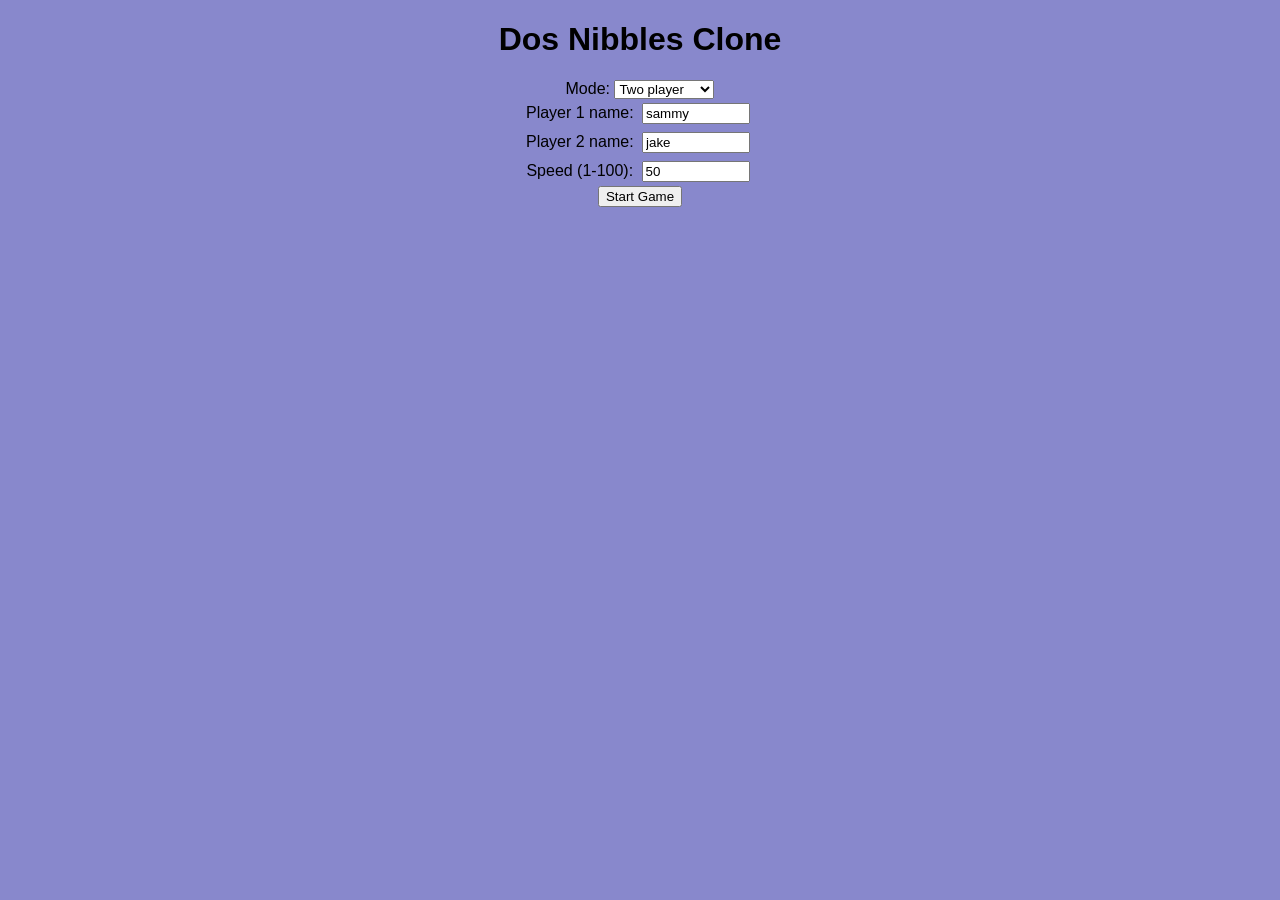
==== index.html @ 35c2cc48 "Version 1.1" ====
<!DOCTYPE html>
<html lang="en">
<head>
    <meta charset="UTF-8">
    <meta name="viewport" content="width=device-width, initial-scale=1.0">
    <title>Dos Nibbles</title>
    <link rel="stylesheet" href="style.css">
</head>
<body>
    <h1>Dos Nibbles Clone</h1>

    <!-- settings overlay -->
    <div id="settings">
        <label>Mode:
            <select id="mode">
                <option value="single">Single player</option>
                <option value="double" selected>Two player</option>
            </select>
        </label><br>
        <label>Player 1 name: <input type="text" id="p1name" value="sammy"></label><br>
        <label>Player 2 name: <input type="text" id="p2name" value="jake"></label><br>
        <label>Speed (1-100): <input type="number" id="speed" min="1" max="100" value="50"></label><br>
        <button id="startBtn">Start Game</button>
    </div>

    <div id="info" style="display:none;">
        <span id="scoreDisplay"></span> | <span id="livesDisplay"></span>
    </div>

    <canvas id="gameCanvas" width="600" height="600" style="display:none;"></canvas>
    <script src="script.js"></script>
</body>
</html>
---- style.css ----
body {
    font-family: sans-serif;
    background: #88c; /* lighter blue background */
    color: #000;
    text-align: center;
}

canvas {
    border: 2px solid #f00;
    background: #afe; /* light nibbles-like */
    margin-top: 20px;
    width: 600px;
    height: 600px;
}

#settings {
    margin-top: 20px;
}

#settings input[type="text"],
#settings input[type="number"] {
    width: 100px;
    margin: 4px;
}

#info {
    margin-top: 10px;
}
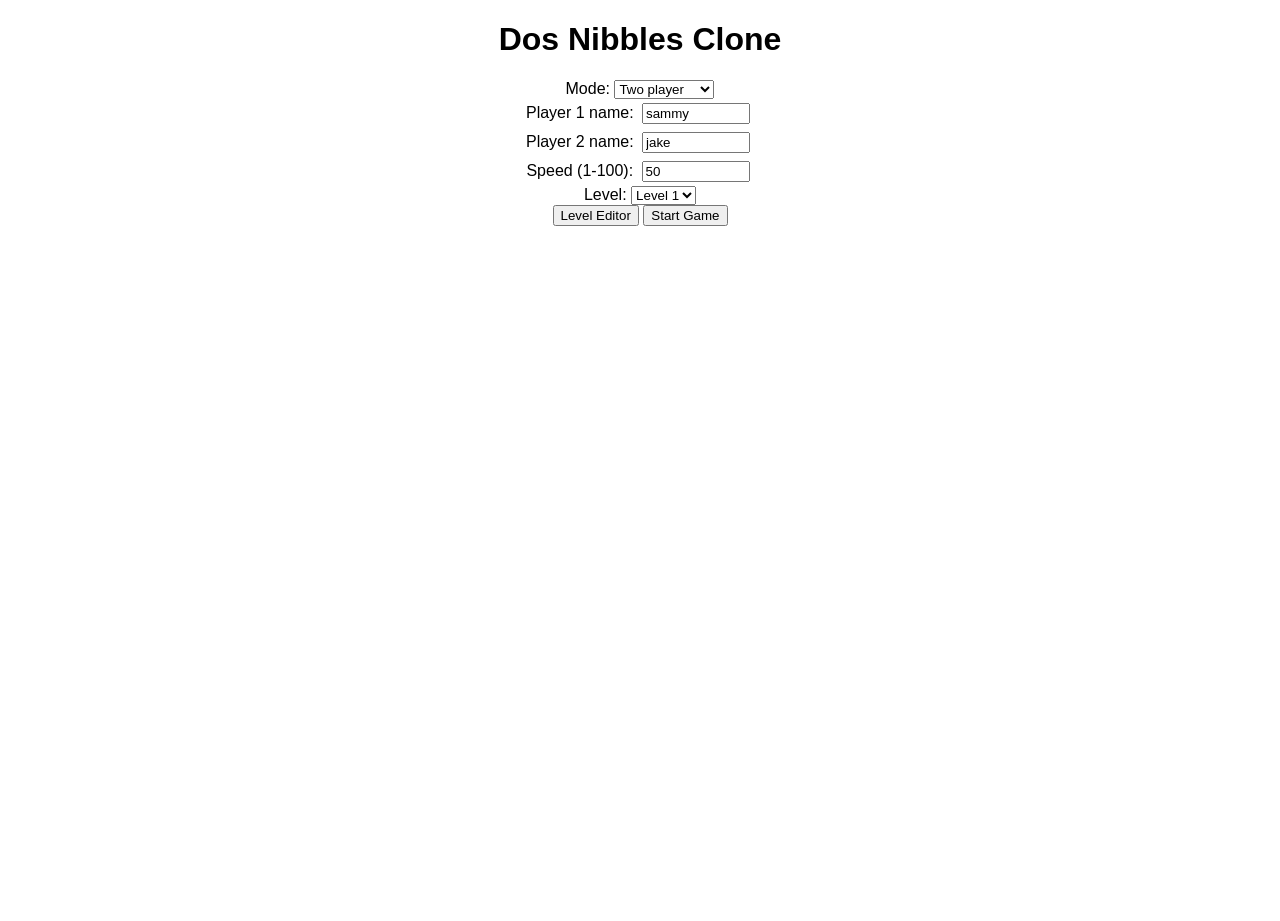
==== commit 795349ad: "Version 1.2" ====
--- a/index.html
+++ b/index.html
@@ -20,14 +20,40 @@
         <label>Player 1 name: <input type="text" id="p1name" value="sammy"></label><br>
         <label>Player 2 name: <input type="text" id="p2name" value="jake"></label><br>
         <label>Speed (1-100): <input type="number" id="speed" min="1" max="100" value="50"></label><br>
+        <label>Level:
+            <select id="levelSelect">
+                <option value="0">Level 1 (default)</option>
+            </select>
+        </label><br>
+        <button id="levelEditorBtn">Level Editor</button>
         <button id="startBtn">Start Game</button>
     </div>
 
     <div id="info" style="display:none;">
-        <span id="scoreDisplay"></span> | <span id="livesDisplay"></span>
+        <span id="levelDisplay"></span> | <span id="scoreDisplay"></span> | <span id="livesDisplay"></span>
+        <button id="endBtn">End Game</button>
     </div>
 
-    <canvas id="gameCanvas" width="600" height="600" style="display:none;"></canvas>
+    <!-- level editor overlay -->
+    <div id="levelEditor" style="display:none;">
+        <h2>Level Editor</h2>
+        <div id="editorControls">
+            <label>Tool:
+                <select id="editorTool">
+                    <option value="dot">Dot</option>
+                    <option value="line">Line (2 points)</option>
+                    <option value="curve">Curve (3+ points)</option>
+                </select>
+            </label>
+            <button id="editorClear">Clear</button>
+            <button id="editorSave">Save Level</button>
+            <button id="editorCancel">Cancel</button>
+        </div>
+        <canvas id="editorCanvas" style="border: 1px solid #000; display: block; margin: 10px auto;"></canvas>
+        <p id="editorHint">Click to place walls. Right-click or press ESC to cancel.</p>
+    </div>
+
+    <canvas id="gameCanvas" style="display:none;"></canvas>
     <script src="script.js"></script>
 </body>
 </html>
--- a/style.css
+++ b/style.css
@@ -1,16 +1,31 @@
 body {
     font-family: sans-serif;
-    background: #88c; /* lighter blue background */
+    background: #fff; /* white background */
     color: #000;
     text-align: center;
+    margin: 0;
+    padding: 0;
+    width: 100vw;
+    height: 100vh;
+    overflow: hidden;
 }
 
 canvas {
     border: 2px solid #f00;
     background: #afe; /* light nibbles-like */
     margin-top: 20px;
-    width: 600px;
-    height: 600px;
+    /* responsive and fills available space */
+    width: 100%;
+    height: calc(100vh - 150px);
+    max-width: 100%;
+    max-height: 100%;
+    display: block;
+}
+
+#gameCanvas {
+    width: calc(100vh - 150px);
+    height: calc(100vh - 150px);
+    max-width: calc(100vw - 20px);
 }
 
 #settings {
@@ -25,4 +40,31 @@
 
 #info {
     margin-top: 10px;
+}
+
+#endBtn {
+    margin-left: 10px;
+    padding: 4px 8px;
+    font-size: 0.9em;
+}
+
+#levelEditor {
+    position: fixed;
+    top: 0;
+    left: 0;
+    width: 100%;
+    height: 100%;
+    background: rgba(0,0,0,0.8);
+    z-index: 1000;
+    display: flex;
+    flex-direction: column;
+    justify-content: center;
+    align-items: center;
+    color: #fff;
+}
+
+#editorCanvas {
+    max-width: 80vmin;
+    max-height: 80vmin;
+}
 }
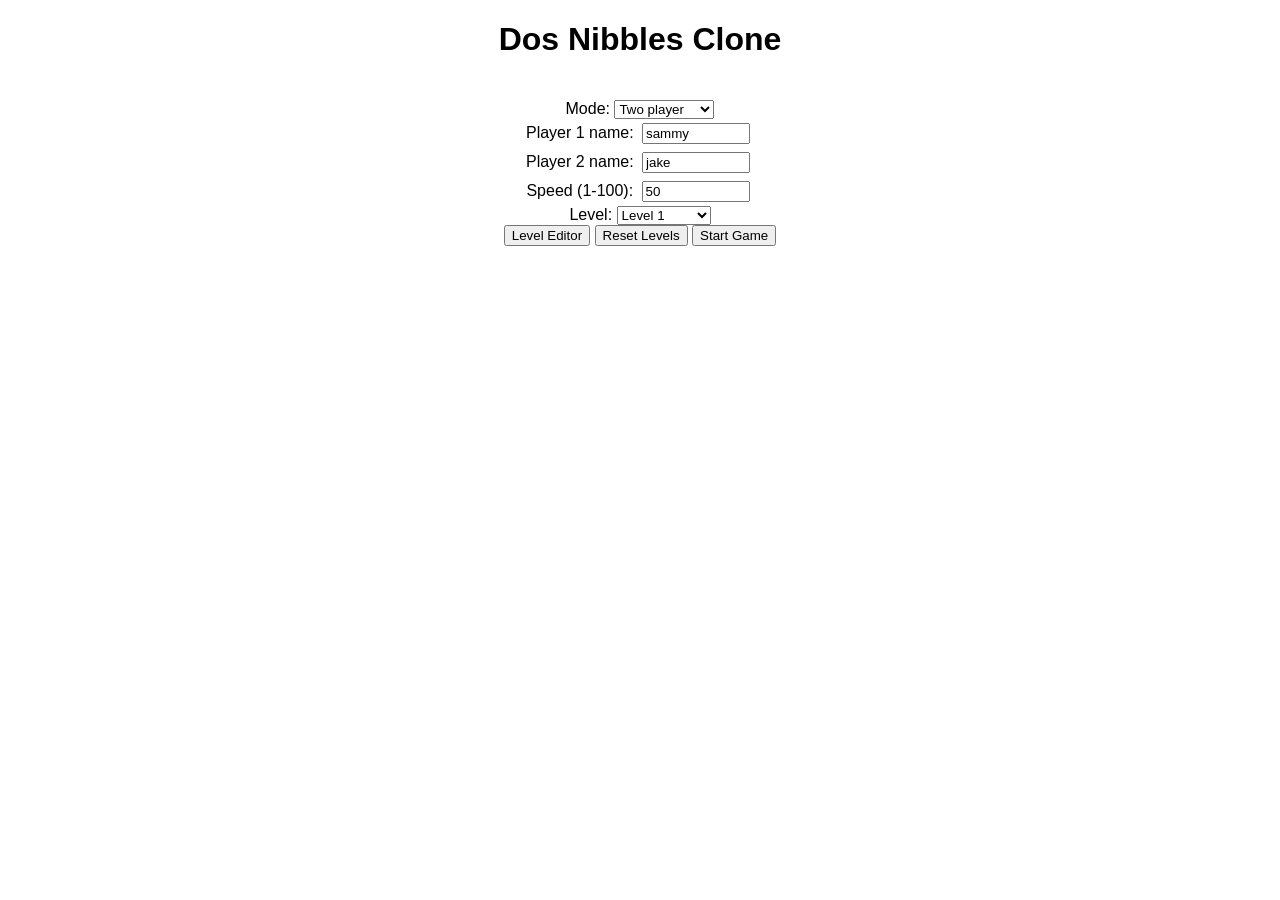
==== commit f371a0e6: "Version 0.5 First beta release, can be viewed at https://nib3test.wjate.workers.dev/" ====
--- a/index.html
+++ b/index.html
@@ -26,6 +26,7 @@
             </select>
         </label><br>
         <button id="levelEditorBtn">Level Editor</button>
+        <button id="resetBtn">Reset Levels</button>
         <button id="startBtn">Start Game</button>
     </div>
 
@@ -41,16 +42,21 @@
             <label>Tool:
                 <select id="editorTool">
                     <option value="dot">Dot</option>
-                    <option value="line">Line (2 points)</option>
+                    <option value="line">Line (multi-point)</option>
                     <option value="curve">Curve (3+ points)</option>
+                    <option value="circle">Circle</option>
+                    <option value="erase">Erase</option>
                 </select>
             </label>
+            <button id="editorCommit" style="display:none;">Commit</button>
+                <button id="setStart1">Set Start P1</button>
+                <button id="setStart2">Set Start P2</button>
             <button id="editorClear">Clear</button>
             <button id="editorSave">Save Level</button>
             <button id="editorCancel">Cancel</button>
         </div>
         <canvas id="editorCanvas" style="border: 1px solid #000; display: block; margin: 10px auto;"></canvas>
-        <p id="editorHint">Click to place walls. Right-click or press ESC to cancel.</p>
+        <p id="editorHint">Select a tool or start button, then click on the grid to place walls or starting positions. Right-click or press ESC to cancel current action.</p>
     </div>
 
     <canvas id="gameCanvas" style="display:none;"></canvas>
--- a/style.css
+++ b/style.css
@@ -8,24 +8,22 @@
     width: 100vw;
     height: 100vh;
     overflow: hidden;
+    display: flex;
+    flex-direction: column;
 }
 
 canvas {
-    border: 2px solid #f00;
-    background: #afe; /* light nibbles-like */
-    margin-top: 20px;
-    /* responsive and fills available space */
-    width: 100%;
-    height: calc(100vh - 150px);
-    max-width: 100%;
-    max-height: 100%;
+    border: none;
+    background: #fff; /* white background in playing field */
     display: block;
+    flex: 1;
 }
 
 #gameCanvas {
-    width: calc(100vh - 150px);
-    height: calc(100vh - 150px);
-    max-width: calc(100vw - 20px);
+    /* no forced width/height; canvas element size comes from JS
+       (columns * grid by rows * grid) */
+    width: auto;
+    height: auto;
 }
 
 #settings {
@@ -64,7 +62,9 @@
 }
 
 #editorCanvas {
-    max-width: 80vmin;
-    max-height: 80vmin;
-}
+    max-width: 90vw;
+    max-height: 80vh;
+    width: auto !important;
+    height: auto !important;
+    image-rendering: pixelated;
 }
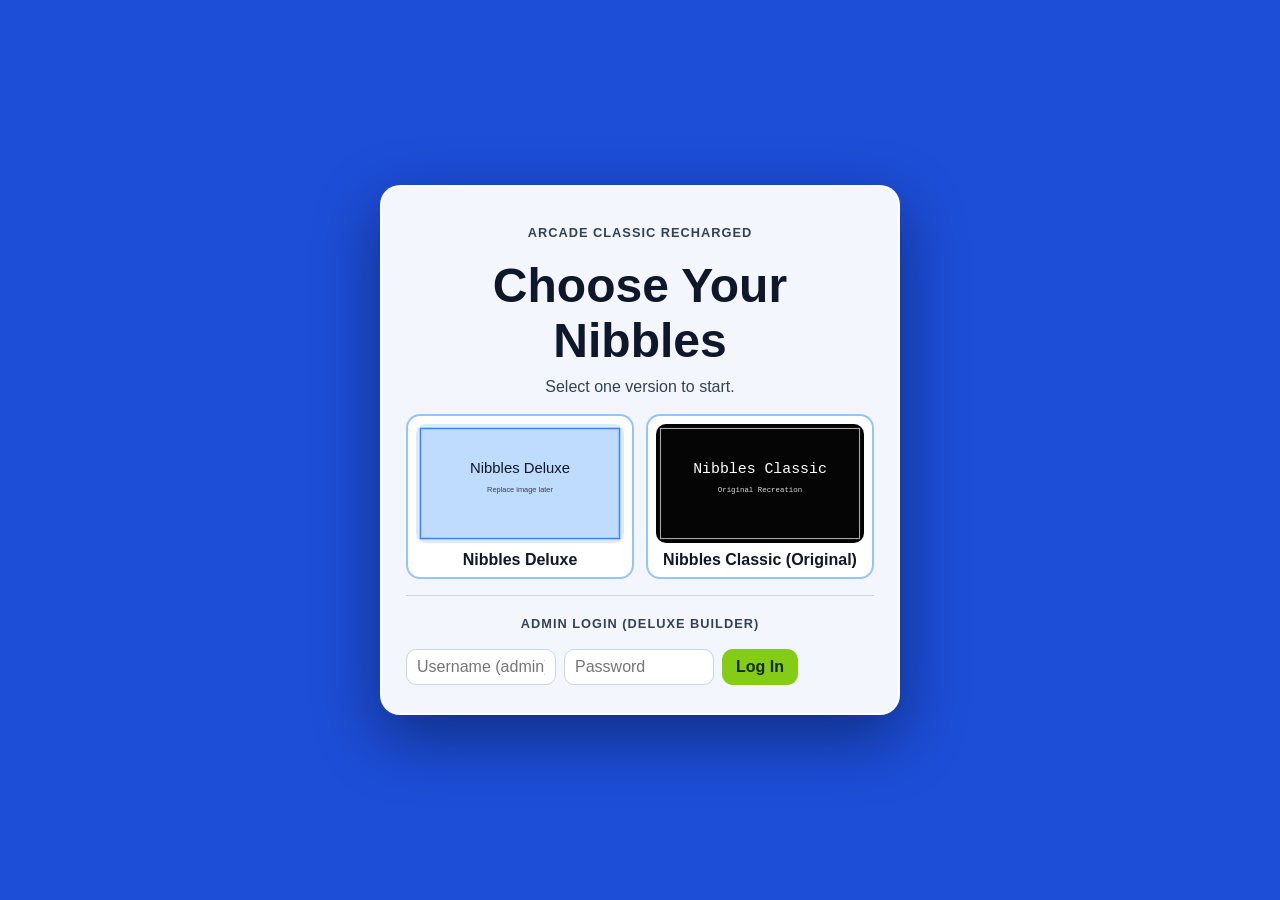
==== commit 932fb0b6: "Add files via upload" ====
--- a/index.html
+++ b/index.html
@@ -7,32 +7,165 @@
     <link rel="stylesheet" href="style.css">
 </head>
 <body>
-    <h1>Dos Nibbles Clone</h1>
-
-    <!-- settings overlay -->
-    <div id="settings">
-        <label>Mode:
-            <select id="mode">
-                <option value="single">Single player</option>
-                <option value="double" selected>Two player</option>
-            </select>
-        </label><br>
-        <label>Player 1 name: <input type="text" id="p1name" value="sammy"></label><br>
-        <label>Player 2 name: <input type="text" id="p2name" value="jake"></label><br>
-        <label>Speed (1-100): <input type="number" id="speed" min="1" max="100" value="50"></label><br>
-        <label>Level:
-            <select id="levelSelect">
-                <option value="0">Level 1 (default)</option>
-            </select>
-        </label><br>
-        <button id="levelEditorBtn">Level Editor</button>
-        <button id="resetBtn">Reset Levels</button>
-        <button id="startBtn">Start Game</button>
+    <div id="welcomeScreen">
+        <div class="welcome-card">
+            <p class="welcome-kicker">Arcade Classic Recharged</p>
+            <h1>Choose Your Nibbles</h1>
+            <p>Select one version to start.</p>
+            <div class="welcome-options">
+                <button id="startDeluxeBtn" class="welcome-option" type="button">
+                    <img
+                        src="data:image/svg+xml,%3Csvg xmlns='http://www.w3.org/2000/svg' width='560' height='320' viewBox='0 0 560 320'%3E%3Crect width='560' height='320' fill='%23dbeafe'/%3E%3Crect x='12' y='12' width='536' height='296' fill='%23bfdbfe' stroke='%233b82f6' stroke-width='4'/%3E%3Ctext x='280' y='132' text-anchor='middle' font-size='40' font-family='Arial' fill='%230f172a'%3ENibbles Deluxe%3C/text%3E%3Ctext x='280' y='182' text-anchor='middle' font-size='20' font-family='Arial' fill='%23334155'%3EReplace image later%3C/text%3E%3C/svg%3E"
+                        alt="Nibbles Deluxe start image placeholder"
+                    >
+                    <span>Nibbles Deluxe</span>
+                </button>
+                <button id="startClassicBtn" class="welcome-option" type="button">
+                    <img
+                        src="data:image/svg+xml,%3Csvg xmlns='http://www.w3.org/2000/svg' width='560' height='320' viewBox='0 0 560 320'%3E%3Crect width='560' height='320' fill='%23000000'/%3E%3Crect x='12' y='12' width='536' height='296' fill='%23050505' stroke='%23aaaaaa' stroke-width='3'/%3E%3Ctext x='280' y='132' text-anchor='middle' font-size='40' font-family='Courier New' fill='%23ffffff'%3ENibbles Classic%3C/text%3E%3Ctext x='280' y='182' text-anchor='middle' font-size='20' font-family='Courier New' fill='%23dddddd'%3EOriginal Recreation%3C/text%3E%3C/svg%3E"
+                        alt="Nibbles Classic start image placeholder"
+                    >
+                    <span>Nibbles Classic (Original)</span>
+                </button>
+            </div>
+
+            <div id="welcomeAdminPanel">
+                <p class="welcome-kicker">Admin Login (Deluxe Builder)</p>
+                <div id="adminLoginForm" class="menu-login">
+                    <input type="text" id="adminUsername" autocomplete="username" placeholder="Username (admin)">
+                    <input type="password" id="adminPassword" autocomplete="current-password" placeholder="Password (admin)">
+                    <button id="adminLoginBtn" class="btn btn-secondary">Log In</button>
+                </div>
+                <div id="adminStatusBar" style="display:none;">
+                    <span id="adminStatusText"></span>
+                    <button id="adminLogoutBtn" class="btn btn-secondary">Log Out</button>
+                </div>
+                <div id="adminCredentialPanel" style="display:none;">
+                    <p class="welcome-kicker">Admin Credentials</p>
+                    <div class="menu-login">
+                        <input type="text" id="newAdminUsername" placeholder="New username">
+                        <input type="password" id="newAdminPassword" placeholder="New password">
+                        <button id="saveAdminCredentialsBtn" class="btn btn-secondary">Save Credentials</button>
+                    </div>
+                </div>
+            </div>
+        </div>
+    </div>
+
+    <div id="appShell" style="display:none;">
+        <header id="menuBar">
+            <div class="brand">Nibbles Deluxe</div>
+            <div id="adminMenu">
+                <span id="adminTopStatus">Admin: Off</span>
+                <button id="backToChooserBtn" class="btn btn-secondary">Back To Game Select</button>
+            </div>
+        </header>
+
+        <div class="page-shell">
+            <!-- settings overlay -->
+            <div id="settings">
+                <div class="settings-grid">
+                    <label>Mode
+                        <select id="mode">
+                            <option value="single" selected>Single player</option>
+                            <option value="double">Two player</option>
+                            <option value="online">Online Multiplayer</option>
+                        </select>
+                    </label>
+                    <label id="p1label">Player 1 name
+                        <input type="text" id="p1name" value="sammy">
+                    </label>
+                    <label id="p2label">Player 2 name
+                        <input type="text" id="p2name" value="jake">
+                    </label>
+                    <label>Speed (1-100)
+                        <input type="number" id="speed" min="1" max="100" value="50">
+                    </label>
+                    <label>Level
+                        <select id="levelSelect">
+                            <option value="0">Level 1 (default)</option>
+                        </select>
+                    </label>
+                    <label id="aiCountLabel">AI Players
+                        <select id="aiCount">
+                            <option value="0" selected>0</option>
+                            <option value="1">1</option>
+                            <option value="2">2</option>
+                            <option value="3">3</option>
+                            <option value="4">4</option>
+                        </select>
+                    </label>
+                </div>
+                <div id="onlinePanel" style="display:none;">
+                    <p class="online-title">Online Multiplayer</p>
+                    <div class="online-controls">
+                        <label>Max players
+                            <select id="onlineMaxPlayers">
+                                <option value="2">2</option>
+                                <option value="3">3</option>
+                                <option value="4">4</option>
+                                <option value="5" selected>5</option>
+                            </select>
+                        </label>
+                        <label class="inline-toggle">
+                            <input type="checkbox" id="deathResetAllToggle">
+                            Reset all players on death
+                        </label>
+                    </div>
+                    <div class="online-controls">
+                        <input type="text" id="roomCodeInput" placeholder="Room code" maxlength="8">
+                        <button id="createRoomBtn" class="btn btn-secondary" type="button">Create Room</button>
+                        <button id="joinRoomBtn" class="btn btn-secondary" type="button">Join Room</button>
+                        <button id="leaveRoomBtn" class="btn btn-secondary" type="button" disabled>Leave Room</button>
+                    </div>
+                    <p id="onlineStatus">Mode is local until you create or join a room.</p>
+                </div>
+
+                <p id="editorAccessHint">Level builder is admin-only.</p>
+                <div id="adminHackPanel" style="display:none;">
+                    <p class="online-title">Admin Hack Tools</p>
+                    <div class="online-controls">
+                        <button id="hackGodModeBtn" class="btn btn-secondary" type="button">Toggle God Mode</button>
+                        <button id="hackAddLifeBtn" class="btn btn-secondary" type="button">+1 Life All</button>
+                        <button id="hackAddScoreBtn" class="btn btn-secondary" type="button">+1000 P1</button>
+                        <button id="hackNextLevelBtn" class="btn btn-secondary" type="button">Manual Next Level</button>
+                    </div>
+                </div>
+                <div class="button-row">
+                    <button id="levelEditorBtn" class="btn btn-secondary" style="display:none;" disabled>Level Builder (Admin)</button>
+                    <button id="resetBtn" class="btn btn-secondary" style="display:none;">Reset Levels</button>
+                    <button id="startBtn" class="btn btn-primary">Start Game</button>
+                </div>
+            </div>
+        </div>
+    </div>
+
+    <div id="classicSetup" style="display:none;">
+        <div class="classic-terminal">
+            <h2>Nibbles Classic Setup</h2>
+            <div id="classicQuestion"></div>
+            <input id="classicAnswerInput" type="text" autocomplete="off">
+        </div>
     </div>
 
     <div id="info" style="display:none;">
-        <span id="levelDisplay"></span> | <span id="scoreDisplay"></span> | <span id="livesDisplay"></span>
+        <span id="levelDisplay"></span> | <span id="scoreDisplay"></span> | <span id="livesDisplay"></span> <span id="pauseDisplay" style="display:none;">| PAUSED</span>
+        <button id="pauseBtn">Pause</button>
+        <span id="inGameHackBar" style="display:none;">
+            <button id="hackGodModeBtnGame" type="button">God</button>
+            <button id="hackAddLifeBtnGame" type="button">+Life</button>
+            <button id="hackAddScoreBtnGame" type="button">+Score</button>
+            <button id="hackNextLevelBtnGame" type="button">Next Lvl</button>
+        </span>
         <button id="endBtn">End Game</button>
+    </div>
+
+    <div id="scoreboardPanel">
+        <div class="scoreboard-head">
+            <h3>Scoreboard</h3>
+            <button id="clearScoresBtn" class="btn btn-secondary" type="button">Clear Scores</button>
+        </div>
+        <ul id="scoreboardList"></ul>
     </div>
 
     <!-- level editor overlay -->
@@ -52,8 +185,20 @@
                 <button id="setStart1">Set Start P1</button>
                 <button id="setStart2">Set Start P2</button>
             <button id="editorClear">Clear</button>
+            <label>Visibility:
+                <select id="levelVisibility">
+                    <option value="public">Available to everyone</option>
+                    <option value="admin">Only admin</option>
+                </select>
+            </label>
             <button id="editorSave">Save Level</button>
             <button id="editorCancel">Cancel</button>
+        </div>
+        <div id="editorMeta">
+            <span id="editorCoordDisplay">X: -, Y: -</span>
+            <label>X: <input type="number" id="dotXInput" min="1"></label>
+            <label>Y: <input type="number" id="dotYInput" min="1"></label>
+            <button id="addDotBtn">Add Dot (X,Y)</button>
         </div>
         <canvas id="editorCanvas" style="border: 1px solid #000; display: block; margin: 10px auto;"></canvas>
         <p id="editorHint">Select a tool or start button, then click on the grid to place walls or starting positions. Right-click or press ESC to cancel current action.</p>
@@ -62,4 +207,4 @@
     <canvas id="gameCanvas" style="display:none;"></canvas>
     <script src="script.js"></script>
 </body>
-</html>+</html>
--- a/style.css
+++ b/style.css
@@ -1,10 +1,25 @@
+:root {
+    --sky-1: #3b82f6;
+    --sky-2: #06b6d4;
+    --lime: #84cc16;
+    --orange: #f97316;
+    --pink: #ec4899;
+    --violet: #7c3aed;
+    --ink: #0f172a;
+    --ink-soft: #334155;
+    --paper: #ffffff;
+    --line: #cbd5e1;
+}
+
+* {
+    box-sizing: border-box;
+}
+
 body {
-    font-family: sans-serif;
-    background: #fff; /* white background */
-    color: #000;
-    text-align: center;
+    font-family: "Trebuchet MS", "Segoe UI", Tahoma, sans-serif;
+    background: #eaf4ff;
+    color: var(--ink);
     margin: 0;
-    padding: 0;
     width: 100vw;
     height: 100vh;
     overflow: hidden;
@@ -12,38 +27,442 @@
     flex-direction: column;
 }
 
+#welcomeScreen {
+    position: fixed;
+    inset: 0;
+    z-index: 2200;
+    display: flex;
+    justify-content: center;
+    align-items: center;
+    background: #1d4ed8;
+    padding: 16px;
+}
+
+.welcome-card {
+    width: min(92vw, 520px);
+    background: rgba(255, 255, 255, 0.95);
+    border-radius: 20px;
+    border: 2px solid rgba(255, 255, 255, 0.9);
+    box-shadow: 0 22px 64px rgba(2, 6, 23, 0.45);
+    padding: 28px 24px;
+    text-align: center;
+}
+
+.welcome-kicker {
+    margin: 0 0 10px;
+    letter-spacing: 1px;
+    text-transform: uppercase;
+    font-size: 0.8rem;
+    color: var(--violet);
+    font-weight: 700;
+}
+
+.welcome-card h1 {
+    margin: 0;
+    font-size: clamp(2rem, 8vw, 3rem);
+    color: var(--ink);
+}
+
+.welcome-card p {
+    color: var(--ink-soft);
+    margin: 10px 0 18px;
+}
+
+.welcome-options {
+    display: grid;
+    grid-template-columns: repeat(2, minmax(220px, 1fr));
+    gap: 12px;
+}
+
+#welcomeAdminPanel {
+    margin-top: 16px;
+    padding-top: 10px;
+    border-top: 1px solid #cbd5e1;
+}
+
+#adminCredentialPanel {
+    margin-top: 10px;
+    padding-top: 10px;
+    border-top: 1px dashed #cbd5e1;
+}
+
+.welcome-option {
+    border: 2px solid #93c5fd;
+    border-radius: 14px;
+    background: #fff;
+    padding: 8px;
+    cursor: pointer;
+    display: flex;
+    flex-direction: column;
+    gap: 8px;
+    align-items: center;
+    color: #0f172a;
+}
+
+.welcome-option img {
+    width: 100%;
+    height: auto;
+    border-radius: 10px;
+}
+
+.welcome-option span {
+    font-weight: 700;
+}
+
+.welcome-option:hover {
+    transform: translateY(-2px);
+    box-shadow: 0 10px 22px rgba(30, 64, 175, 0.35);
+}
+
+#appShell {
+    width: 100%;
+    height: 100%;
+    display: flex;
+    flex-direction: column;
+}
+
+body.classic-edition {
+    background: radial-gradient(circle at top, #071f14, #020b07 60%, #000 100%);
+    color: #b8ffcc;
+    font-family: "Courier New", Courier, monospace;
+}
+
+body.classic-edition #menuBar {
+    background: #03150d;
+    border-bottom-color: #2f8f57;
+    color: #86ffb0;
+}
+
+body.classic-edition #settings {
+    background: rgba(0, 12, 7, 0.96);
+    border-color: #2f8f57;
+    color: #b8ffcc;
+    border-radius: 0;
+    box-shadow: 0 0 0 2px rgba(47, 143, 87, 0.45), inset 0 0 24px rgba(20, 120, 70, 0.24);
+}
+
+body.classic-edition label,
+body.classic-edition #editorAccessHint,
+body.classic-edition #info,
+body.classic-edition #onlineStatus,
+body.classic-edition .online-title {
+    color: #9cf7bc;
+}
+
+body.classic-edition #levelEditorBtn,
+body.classic-edition #adminTopStatus,
+body.classic-edition #adminStatusBar,
+body.classic-edition #welcomeAdminPanel {
+    display: none !important;
+}
+
+body.classic-edition input[type="text"],
+body.classic-edition input[type="password"],
+body.classic-edition input[type="number"],
+body.classic-edition select {
+    background: #00130b;
+    color: #a0ffc3;
+    border-color: #2f8f57;
+    border-radius: 0;
+}
+
+body.classic-edition .btn-primary {
+    background: #1f7a48;
+    color: #dbffe8;
+    border-radius: 0;
+}
+
+body.classic-edition .btn-secondary {
+    background: #06301d;
+    color: #9dffc2;
+    border: 1px solid #2f8f57;
+    border-radius: 0;
+}
+
+body.classic-edition #settings::before {
+    content: "C:\\NIBBLES\\CLASSIC>";
+    display: block;
+    margin-bottom: 12px;
+    color: #56ff9a;
+    font-weight: 700;
+}
+
+body.classic-edition.classic-color-edition {
+    background: radial-gradient(circle at top, #071b35, #05090f 58%, #030305 100%);
+    color: #dbe6ff;
+}
+
+body.classic-edition.classic-color-edition #menuBar {
+    background: #0a1332;
+    border-bottom-color: #4f69ff;
+    color: #c9d4ff;
+}
+
+body.classic-edition.classic-color-edition #settings {
+    background: rgba(7, 14, 38, 0.96);
+    border-color: #4560ff;
+    color: #dbe6ff;
+    box-shadow: 0 0 0 2px rgba(69, 96, 255, 0.48), inset 0 0 24px rgba(58, 89, 230, 0.25);
+}
+
+body.classic-edition.classic-color-edition label,
+body.classic-edition.classic-color-edition #editorAccessHint,
+body.classic-edition.classic-color-edition #info,
+body.classic-edition.classic-color-edition #onlineStatus,
+body.classic-edition.classic-color-edition .online-title {
+    color: #bcc8ff;
+}
+
+body.classic-edition.classic-color-edition input[type="text"],
+body.classic-edition.classic-color-edition input[type="password"],
+body.classic-edition.classic-color-edition input[type="number"],
+body.classic-edition.classic-color-edition select {
+    background: #0d1435;
+    color: #dfe6ff;
+    border-color: #4d67ff;
+}
+
+body.classic-edition.classic-color-edition .btn-primary {
+    background: #3158ff;
+    color: #f2f5ff;
+}
+
+body.classic-edition.classic-color-edition .btn-secondary {
+    background: #162150;
+    color: #d8e0ff;
+    border-color: #4d67ff;
+}
+
+body.classic-edition.classic-color-edition #settings::before {
+    color: #9db2ff;
+}
+
+#menuBar {
+    display: flex;
+    justify-content: space-between;
+    align-items: center;
+    gap: 12px;
+    background: var(--sky-1);
+    color: #fff;
+    padding: 10px 14px;
+    border-bottom: 3px solid rgba(255, 255, 255, 0.28);
+}
+
+.brand {
+    font-weight: 900;
+    letter-spacing: 0.4px;
+}
+
+#adminMenu {
+    display: flex;
+    align-items: center;
+    gap: 10px;
+}
+
+#adminTopStatus {
+    font-weight: 700;
+}
+
+.menu-login {
+    display: flex;
+    align-items: center;
+    gap: 8px;
+}
+
+.menu-login input {
+    width: 150px;
+}
+
+.page-shell {
+    padding: 16px;
+}
+
 canvas {
     border: none;
-    background: #fff; /* white background in playing field */
+    background: #fff;
     display: block;
     flex: 1;
 }
 
-#gameCanvas {
-    /* no forced width/height; canvas element size comes from JS
-       (columns * grid by rows * grid) */
-    width: auto;
-    height: auto;
-}
-
 #settings {
-    margin-top: 20px;
-}
-
-#settings input[type="text"],
-#settings input[type="number"] {
-    width: 100px;
-    margin: 4px;
+    max-width: 780px;
+    margin: 0 auto;
+    padding: 18px;
+    border: 2px solid rgba(255, 255, 255, 0.65);
+    border-radius: 16px;
+    background: rgba(255, 255, 255, 0.96);
+    box-shadow: 0 14px 34px rgba(30, 41, 59, 0.15);
+}
+
+.settings-grid {
+    display: grid;
+    grid-template-columns: repeat(2, minmax(180px, 1fr));
+    gap: 12px;
+}
+
+label {
+    text-align: left;
+    display: flex;
+    flex-direction: column;
+    gap: 5px;
+    font-size: 0.95rem;
+    color: var(--ink-soft);
+}
+
+input,
+select,
+button {
+    font: inherit;
+}
+
+input[type="text"],
+input[type="password"],
+input[type="number"],
+select {
+    border: 1px solid var(--line);
+    border-radius: 10px;
+    padding: 8px 10px;
+    background: var(--paper);
+    color: var(--ink);
+}
+
+#editorAccessHint {
+    margin: 10px 0 0;
+    color: var(--ink-soft);
+    font-size: 0.92rem;
+    font-weight: 600;
+}
+
+.button-row {
+    margin-top: 14px;
+    display: flex;
+    gap: 10px;
+    flex-wrap: wrap;
+    justify-content: center;
+}
+
+.btn {
+    border: none;
+    border-radius: 11px;
+    padding: 9px 14px;
+    cursor: pointer;
+    transition: transform 0.08s ease, filter 0.15s ease;
+    font-weight: 700;
+}
+
+.btn:hover {
+    filter: brightness(1.06);
+}
+
+.btn:active {
+    transform: translateY(1px);
+}
+
+.btn:disabled {
+    cursor: not-allowed;
+    opacity: 0.55;
+}
+
+.btn-primary {
+    background: var(--orange);
+    color: #fff;
+}
+
+.btn-secondary {
+    background: var(--lime);
+    color: #132a00;
 }
 
 #info {
     margin-top: 10px;
+    color: var(--ink);
+    font-weight: 700;
+    display: flex;
+    align-items: center;
+    gap: 8px;
+    flex-wrap: wrap;
 }
 
 #endBtn {
-    margin-left: 10px;
+    padding: 6px 10px;
+    border: none;
+    background: #dc2626;
+    color: #fff;
+    border-radius: 8px;
+}
+
+#pauseBtn {
+    padding: 6px 10px;
+    border: none;
+    background: #2563eb;
+    color: #fff;
+    border-radius: 8px;
+}
+
+#inGameHackBar {
+    display: inline-flex;
+    gap: 6px;
+    align-items: center;
+}
+
+#inGameHackBar button {
     padding: 4px 8px;
-    font-size: 0.9em;
+    border: 1px solid #64748b;
+    background: #0f172a;
+    color: #f8fafc;
+    border-radius: 7px;
+    font-size: 0.8rem;
+    cursor: pointer;
+}
+
+#scoreboardPanel {
+    margin: 8px 16px 14px;
+    background: rgba(255, 255, 255, 0.9);
+    border: 1px solid var(--line);
+    border-radius: 12px;
+    padding: 10px 12px;
+}
+
+.scoreboard-head {
+    display: flex;
+    justify-content: space-between;
+    align-items: center;
+    gap: 8px;
+}
+
+.scoreboard-head h3 {
+    margin: 0;
+    font-size: 1rem;
+}
+
+#scoreboardList {
+    margin: 10px 0 0;
+    padding-left: 18px;
+    max-height: 190px;
+    overflow-y: auto;
+}
+
+#scoreboardList li {
+    margin-bottom: 6px;
+    color: var(--ink-soft);
+}
+
+body.classic-edition #scoreboardPanel {
+    background: rgba(1, 16, 9, 0.92);
+    border-color: #2f8f57;
+}
+
+body.classic-edition #scoreboardList li {
+    color: #9cf7bc;
+}
+
+body.classic-edition.classic-color-edition #scoreboardPanel {
+    background: rgba(7, 14, 38, 0.94);
+    border-color: #4d67ff;
+}
+
+body.classic-edition.classic-color-edition #scoreboardList li {
+    color: #c8d2ff;
 }
 
 #levelEditor {
@@ -52,19 +471,169 @@
     left: 0;
     width: 100%;
     height: 100%;
-    background: rgba(0,0,0,0.8);
+    background: rgba(2, 6, 23, 0.95);
     z-index: 1000;
     display: flex;
     flex-direction: column;
     justify-content: center;
     align-items: center;
     color: #fff;
+    padding: 10px;
 }
 
 #editorCanvas {
-    max-width: 90vw;
-    max-height: 80vh;
+    max-width: 92vw;
+    max-height: 72vh;
     width: auto !important;
     height: auto !important;
     image-rendering: pixelated;
-}+}
+
+#editorControls,
+#editorMeta {
+    display: flex;
+    flex-wrap: wrap;
+    align-items: center;
+    justify-content: center;
+    gap: 8px;
+    margin-bottom: 6px;
+}
+
+#editorMeta input[type="number"] {
+    width: 72px;
+}
+
+#classicSetup {
+    position: fixed;
+    inset: 0;
+    z-index: 2100;
+    background: rgba(0, 0, 0, 0.92);
+    display: flex;
+    align-items: center;
+    justify-content: center;
+    padding: 16px;
+}
+
+.classic-terminal {
+    width: min(92vw, 700px);
+    background: #000;
+    color: #9bffbf;
+    border: 2px solid #3cbf75;
+    padding: 20px;
+    font-family: "Courier New", Courier, monospace;
+    text-align: left;
+    box-shadow: inset 0 0 32px rgba(20, 161, 89, 0.25);
+}
+
+.classic-terminal h2 {
+    margin-top: 0;
+    color: #73ffab;
+    text-transform: uppercase;
+    letter-spacing: 1px;
+}
+
+#classicQuestion {
+    min-height: 120px;
+    max-height: 260px;
+    overflow-y: auto;
+    white-space: pre-line;
+    line-height: 1.5;
+    margin-bottom: 10px;
+}
+
+#classicAnswerInput {
+    width: 100%;
+    border: 1px solid #2f8f57;
+    background: #03120b;
+    color: #95ffba;
+    border-radius: 0;
+    padding: 8px;
+    font-family: "Courier New", Courier, monospace;
+}
+
+#onlinePanel {
+    margin-top: 14px;
+    padding: 10px;
+    border: 1px solid var(--line);
+    border-radius: 10px;
+}
+
+.online-title {
+    margin: 0 0 8px;
+    font-weight: 700;
+    color: var(--ink-soft);
+}
+
+.online-controls {
+    display: flex;
+    flex-wrap: wrap;
+    gap: 8px;
+    align-items: center;
+}
+
+.online-controls label {
+    margin: 0;
+}
+
+.inline-toggle {
+    display: flex;
+    flex-direction: row;
+    align-items: center;
+    gap: 6px;
+    font-size: 0.92rem;
+}
+
+#roomCodeInput {
+    width: 140px;
+    text-transform: uppercase;
+    letter-spacing: 1px;
+}
+
+#onlineStatus {
+    margin: 8px 0 0;
+    font-size: 0.92rem;
+    color: var(--ink-soft);
+}
+
+#adminHackPanel {
+    margin-top: 12px;
+    padding: 10px;
+    border: 1px dashed var(--line);
+    border-radius: 10px;
+}
+
+body.classic-edition #adminHackPanel {
+    border-color: #2f8f57;
+}
+
+body.classic-edition.classic-color-edition #adminHackPanel {
+    border-color: #4d67ff;
+}
+
+@media (max-width: 820px) {
+    #menuBar {
+        flex-direction: column;
+        align-items: stretch;
+    }
+
+    .menu-login {
+        flex-wrap: wrap;
+    }
+
+    .menu-login input {
+        width: 100%;
+        min-width: 0;
+    }
+
+    #adminStatusBar {
+        justify-content: space-between;
+    }
+
+    .settings-grid {
+        grid-template-columns: 1fr;
+    }
+
+    .welcome-options {
+        grid-template-columns: 1fr;
+    }
+}
